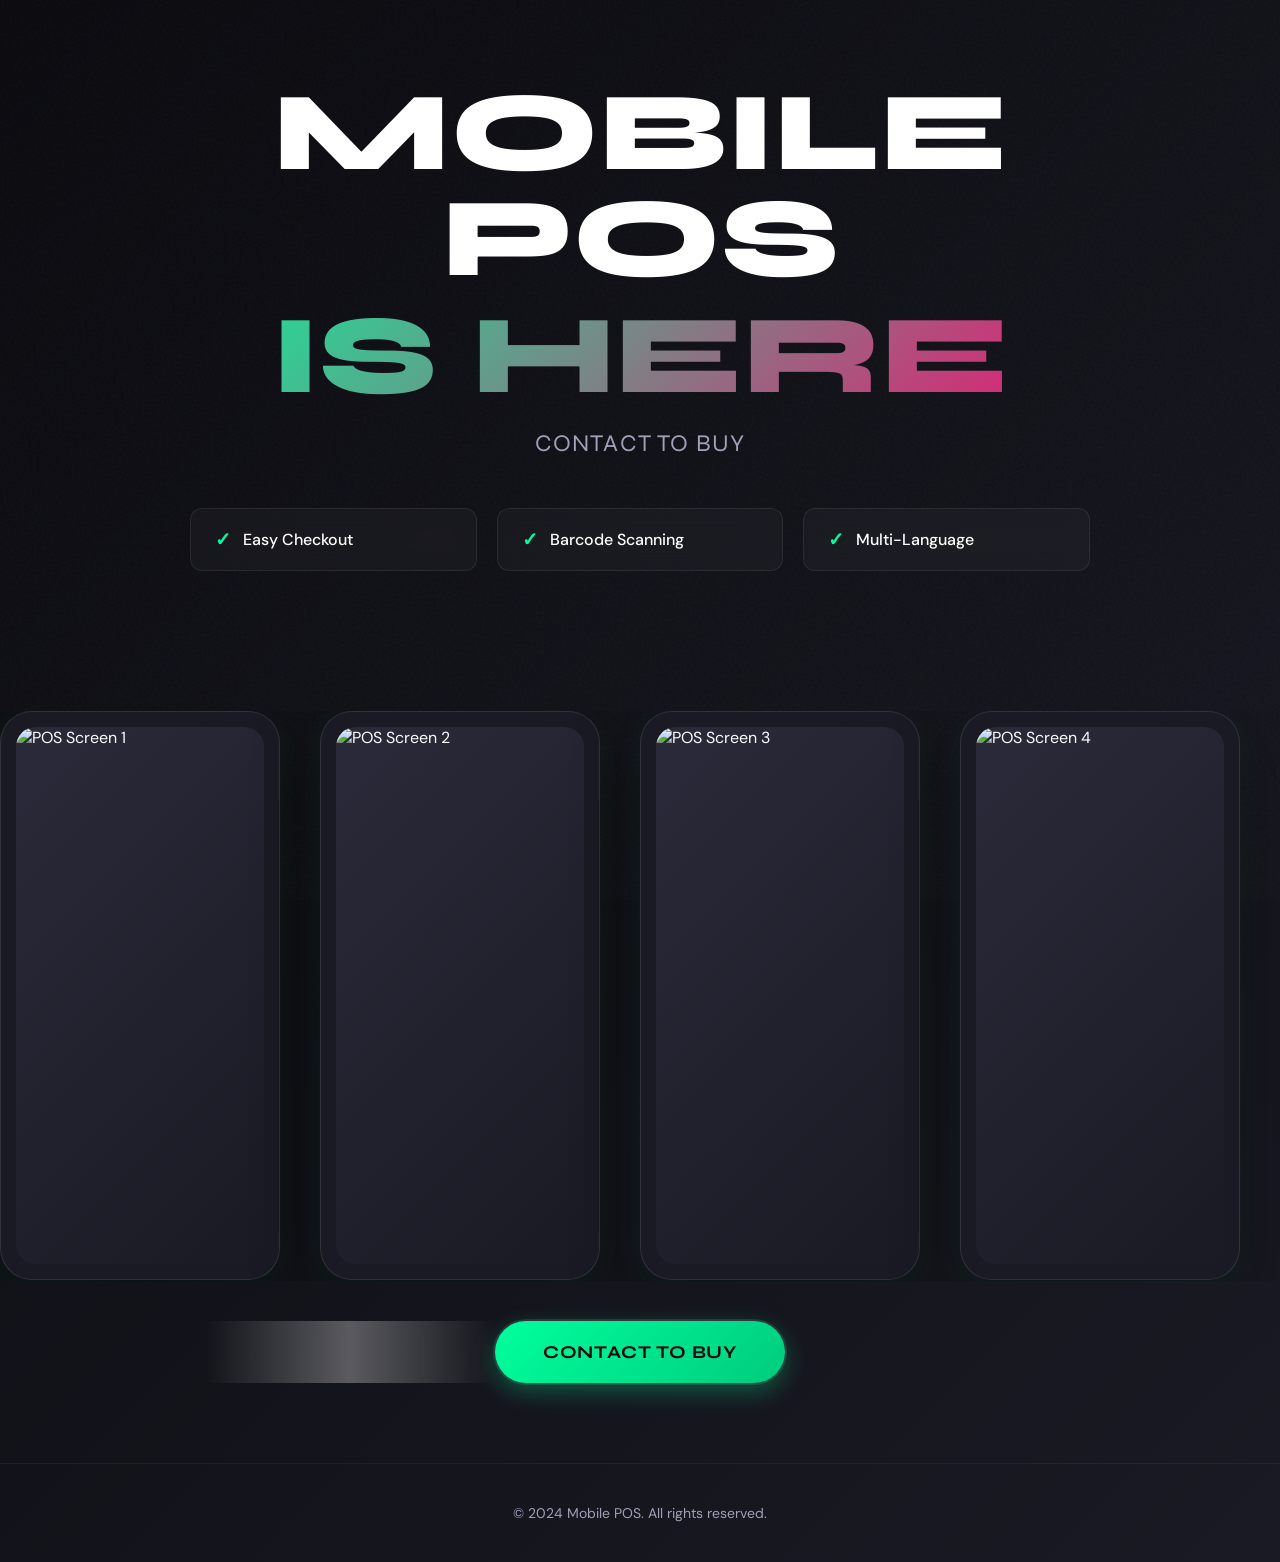
==== index.html @ afa63690 "Add files via upload" ====
<!DOCTYPE html>
<html lang="en">
<head>
    <meta charset="UTF-8">
    <meta name="viewport" content="width=device-width, initial-scale=1.0">
    <title>Mobile POS - Point of Sale Solution</title>
    <link rel="stylesheet" href="style.css">
    <link rel="preconnect" href="https://fonts.googleapis.com">
    <link rel="preconnect" href="https://fonts.gstatic.com" crossorigin>
    <link href="https://fonts.googleapis.com/css2?family=Syne:wght@400;600;700;800&family=DM+Sans:wght@400;500;700&display=swap" rel="stylesheet">
</head>
<body>
    <div class="grain-overlay"></div>
    
    <header class="header">
        <div class="container">
            <h1 class="title">
                <span class="title-line">MOBILE POS</span>
                <span class="title-line title-highlight">IS HERE</span>
            </h1>
            <p class="subtitle">Contact to buy</p>
            
            <ul class="features">
                <li class="feature-item">
                    <span class="feature-icon">✓</span>
                    <span class="feature-text">Easy Checkout</span>
                </li>
                <li class="feature-item">
                    <span class="feature-icon">✓</span>
                    <span class="feature-text">Barcode Scanning</span>
                </li>
                <li class="feature-item">
                    <span class="feature-icon">✓</span>
                    <span class="feature-text">Multi-Language</span>
                </li>
            </ul>
        </div>
    </header>

    <section class="carousel-section">
        <div class="carousel-container">
            <div class="carousel-track" id="carouselTrack">
                <!-- Screens will be duplicated for infinite loop -->
                <div class="screen-wrapper">
                    <div class="screen-card">
                        <img src="assets/screen1.jpeg" alt="POS Screen 1" class="screen-image">
                    </div>
                </div>
                <div class="screen-wrapper">
                    <div class="screen-card">
                        <img src="assets/screen2.jpeg" alt="POS Screen 2" class="screen-image">
                    </div>
                </div>
                <div class="screen-wrapper">
                    <div class="screen-card">
                        <img src="assets/screen3.jpeg" alt="POS Screen 3" class="screen-image">
                    </div>
                </div>
                <div class="screen-wrapper">
                    <div class="screen-card">
                        <img src="assets/screen4.jpeg" alt="POS Screen 4" class="screen-image">
                    </div>
                </div>
                <!-- Duplicated screens for seamless loop -->
                <div class="screen-wrapper">
                    <div class="screen-card">
                        <img src="assets/screen5.jpeg" alt="POS Screen 5" class="screen-image">
                    </div>
                </div>
                <div class="screen-wrapper">
                    <div class="screen-card">
                        <img src="assets/screen6.jpeg" alt="POS Screen 6" class="screen-image">
                    </div>
                </div>
                <div class="screen-wrapper">
                    <div class="screen-card">
                        <img src="assets/screen7.jpeg" alt="POS Screen 7" class="screen-image">
                    </div>
                </div>
                <div class="screen-wrapper">
                    <div class="screen-card">
                        <img src="assets/screen8.jpeg" alt="POS Screen 8" class="screen-image">
                    </div>
                </div>
		<div class="screen-wrapper">
                    <div class="screen-card">
                        <img src="assets/screen9.jpeg" alt="POS Screen 9" class="screen-image">
                    </div>
                </div>
            </div>
        </div>

        <div class="cta-wrapper">
            <a 
    class="cta-button" 
    href="https://wa.me/923157692998" 
    target="_blank" 
    rel="noopener noreferrer"
>
    Contact to Buy
</a>
        </div>
    </section>

    <footer class="footer">
        <div class="container">
            <p>© 2024 Mobile POS. All rights reserved.</p>
        </div>
    </footer>

    <script src="script.js"></script>
</body>
</html>
---- style.css ----
:root {
    --color-bg: #0a0a0f;
    --color-surface: #1a1a24;
    --color-primary: #00ff9d;
    --color-text: #ffffff;
    --color-text-muted: #a0a0b8;
    --color-accent: #ff006e;
    --font-display: 'Syne', sans-serif;
    --font-body: 'DM Sans', sans-serif;
    --shadow-glow: 0 0 40px rgba(0, 255, 157, 0.15);
    --shadow-card: 0 20px 60px rgba(0, 0, 0, 0.5);
}

* {
    margin: 0;
    padding: 0;
    box-sizing: border-box;
}

body {
    font-family: var(--font-body);
    background: linear-gradient(135deg, #0a0a0f 0%, #1a1a24 100%);
    color: var(--color-text);
    min-height: 100vh;
    overflow-x: hidden;
    position: relative;
    display: flex;
    flex-direction: column;
}

/* Grain texture overlay */
.grain-overlay {
    position: fixed;
    top: 0;
    left: 0;
    width: 100%;
    height: 100%;
    background-image: url("data:image/svg+xml,%3Csvg viewBox='0 0 400 400' xmlns='http://www.w3.org/2000/svg'%3E%3Cfilter id='noiseFilter'%3E%3CfeTurbulence type='fractalNoise' baseFrequency='0.9' numOctaves='4' stitchTiles='stitch'/%3E%3C/filter%3E%3Crect width='100%25' height='100%25' filter='url(%23noiseFilter)' opacity='0.05'/%3E%3C/svg%3E");
    pointer-events: none;
    opacity: 0.6;
    z-index: 1;
}

.container {
    max-width: 1200px;
    margin: 0 auto;
    padding: 0 20px;
    position: relative;
    z-index: 2;
}

/* Header Section */
.header {
    padding: 80px 0 60px;
    text-align: center;
    animation: fadeInDown 1s ease-out;
}

.title {
    font-family: var(--font-display);
    font-size: clamp(3rem, 12vw, 7rem);
    font-weight: 800;
    line-height: 0.95;
    margin-bottom: 20px;
    display: flex;
    flex-direction: column;
    gap: 10px;
}

.title-line {
    display: block;
    animation: slideInLeft 0.8s ease-out backwards;
}

.title-line:nth-child(1) {
    animation-delay: 0.2s;
}

.title-line:nth-child(2) {
    animation-delay: 0.4s;
}

.title-highlight {
    background: linear-gradient(135deg, var(--color-primary) 0%, var(--color-accent) 100%);
    -webkit-background-clip: text;
    -webkit-text-fill-color: transparent;
    background-clip: text;
    position: relative;
}

.subtitle {
    font-family: var(--font-display);
    font-size: clamp(1rem, 3vw, 1.5rem);
    color: var(--color-text-muted);
    margin-bottom: 50px;
    letter-spacing: 0.05em;
    text-transform: uppercase;
    animation: fadeIn 1s ease-out 0.6s backwards;
}

/* Features List */
.features {
    list-style: none;
    display: grid;
    grid-template-columns: repeat(auto-fit, minmax(200px, 1fr));
    gap: 20px;
    max-width: 900px;
    margin: 0 auto;
    animation: fadeInUp 1s ease-out 0.8s backwards;
}

.feature-item {
    display: flex;
    align-items: center;
    gap: 12px;
    padding: 18px 24px;
    background: rgba(255, 255, 255, 0.03);
    border: 1px solid rgba(255, 255, 255, 0.08);
    border-radius: 12px;
    transition: all 0.3s ease;
    backdrop-filter: blur(10px);
}

.feature-item:hover {
    background: rgba(0, 255, 157, 0.05);
    border-color: var(--color-primary);
    transform: translateY(-2px);
    box-shadow: 0 8px 20px rgba(0, 255, 157, 0.1);
}

.feature-icon {
    color: var(--color-primary);
    font-size: 1.2rem;
    font-weight: bold;
    flex-shrink: 0;
}

.feature-text {
    font-size: 1rem;
    font-weight: 500;
    color: var(--color-text);
}

/* Carousel Section */
.carousel-section {
    padding: 80px 0 100px;
    position: relative;
    z-index: 2;
    flex: 1;
}

.carousel-container {
    overflow: hidden;
    position: relative;
    margin-bottom: 60px;
}

.carousel-track {
    display: flex;
    gap: 40px;
    animation: scrollCarousel 20s linear infinite;
    will-change: transform;
}

.carousel-track:hover {
    animation-play-state: paused;
}

@keyframes scrollCarousel {
    0% {
        transform: translateX(0);
    }
    100% {
        transform: translateX(calc(-1 * (280px + 40px) * 4));
    }
}

.screen-wrapper {
    flex-shrink: 0;
    width: 280px;
    perspective: 1000px;
}

.screen-card {
    position: relative;
    background: #1a1a24;
    border-radius: 32px;
    padding: 16px;
    box-shadow: 
        var(--shadow-card),
        0 0 0 1px rgba(255, 255, 255, 0.1) inset,
        0 8px 32px rgba(0, 255, 157, 0.1);
    transition: transform 0.4s ease, box-shadow 0.4s ease;
    animation: float 6s ease-in-out infinite;
}

.screen-wrapper:nth-child(2n) .screen-card {
    animation-delay: -2s;
}

.screen-wrapper:nth-child(3n) .screen-card {
    animation-delay: -4s;
}

@keyframes float {
    0%, 100% {
        transform: translateY(0px) rotateY(0deg);
    }
    50% {
        transform: translateY(-10px) rotateY(2deg);
    }
}

.screen-card:hover {
    transform: translateY(-8px) scale(1.02);
    box-shadow: 
        0 30px 80px rgba(0, 0, 0, 0.6),
        0 0 0 1px rgba(255, 255, 255, 0.15) inset,
        0 12px 48px rgba(0, 255, 157, 0.2);
}

.screen-image {
    width: 100%;
    height: auto;
    aspect-ratio: 9 / 19.5;
    object-fit: cover;
    border-radius: 20px;
    background: linear-gradient(135deg, #2a2a3a 0%, #1a1a24 100%);
    display: block;
}

/* CTA Button */
.cta-wrapper {
    text-align: center;
    animation: fadeInUp 1.2s ease-out 1s backwards;
}

.cta-button {
    font-family: var(--font-display);
    font-size: 1.125rem;
    font-weight: 700;
    padding: 20px 48px;
    background: linear-gradient(135deg, var(--color-primary) 0%, #00cc7e 100%);
    color: var(--color-bg);
    border: none;
    border-radius: 50px;
    cursor: pointer;
    transition: all 0.3s ease;
    text-transform: uppercase;
    letter-spacing: 0.05em;
    box-shadow: 
        0 8px 24px rgba(0, 255, 157, 0.3),
        0 0 0 2px rgba(255, 255, 255, 0.1);
    position: relative;
    overflow: hidden;
text-decoration:none;
}

.cta-button::before {
    content: '';
    position: absolute;
    top: 0;
    left: -100%;
    width: 100%;
    height: 100%;
    background: linear-gradient(90deg, transparent, rgba(255, 255, 255, 0.3), transparent);
    transition: left 0.5s ease;
}

.cta-button:hover::before {
    left: 100%;
}

.cta-button:hover {
    transform: translateY(-3px) scale(1.05);
    box-shadow: 
        0 12px 32px rgba(0, 255, 157, 0.4),
        0 0 0 3px rgba(255, 255, 255, 0.15);
}

.cta-button:active {
    transform: translateY(-1px) scale(1.02);
}

/* Footer */
.footer {
    padding: 40px 0;
    text-align: center;
    border-top: 1px solid rgba(255, 255, 255, 0.05);
    position: relative;
    z-index: 2;
}

.footer p {
    color: var(--color-text-muted);
    font-size: 0.875rem;
}

/* Animations */
@keyframes fadeInDown {
    from {
        opacity: 0;
        transform: translateY(-30px);
    }
    to {
        opacity: 1;
        transform: translateY(0);
    }
}

@keyframes fadeIn {
    from {
        opacity: 0;
    }
    to {
        opacity: 1;
    }
}

@keyframes fadeInUp {
    from {
        opacity: 0;
        transform: translateY(30px);
    }
    to {
        opacity: 1;
        transform: translateY(0);
    }
}

@keyframes slideInLeft {
    from {
        opacity: 0;
        transform: translateX(-50px);
    }
    to {
        opacity: 1;
        transform: translateX(0);
    }
}

/* Responsive Design */
@media (max-width: 768px) {
    .header {
        padding: 60px 0 40px;
    }

    .title {
        font-size: clamp(2.5rem, 10vw, 4rem);
    }

    .features {
        grid-template-columns: 1fr;
        gap: 12px;
    }

    .feature-item {
        padding: 14px 18px;
    }

    .carousel-section {
        padding: 60px 0 80px;
    }

    .carousel-track {
        gap: 30px;
    }

    .screen-wrapper {
        width: 220px;
    }

    @keyframes scrollCarousel {
        0% {
            transform: translateX(0);
        }
        100% {
            transform: translateX(calc(-1 * (220px + 30px) * 4));
        }
    }

    .cta-button {
        font-size: 1rem;
        padding: 16px 40px;
    }
}

@media (max-width: 480px) {
    .screen-wrapper {
        width: 200px;
    }

    @keyframes scrollCarousel {
        0% {
            transform: translateX(0);
        }
        100% {
            transform: translateX(calc(-1 * (200px + 30px) * 4));
        }
    }
}

/* Touch device optimization */
@media (hover: none) and (pointer: coarse) {
    .carousel-track:active {
        animation-play-state: paused;
    }
    
    .screen-card:active {
        transform: scale(0.98);
    }
}
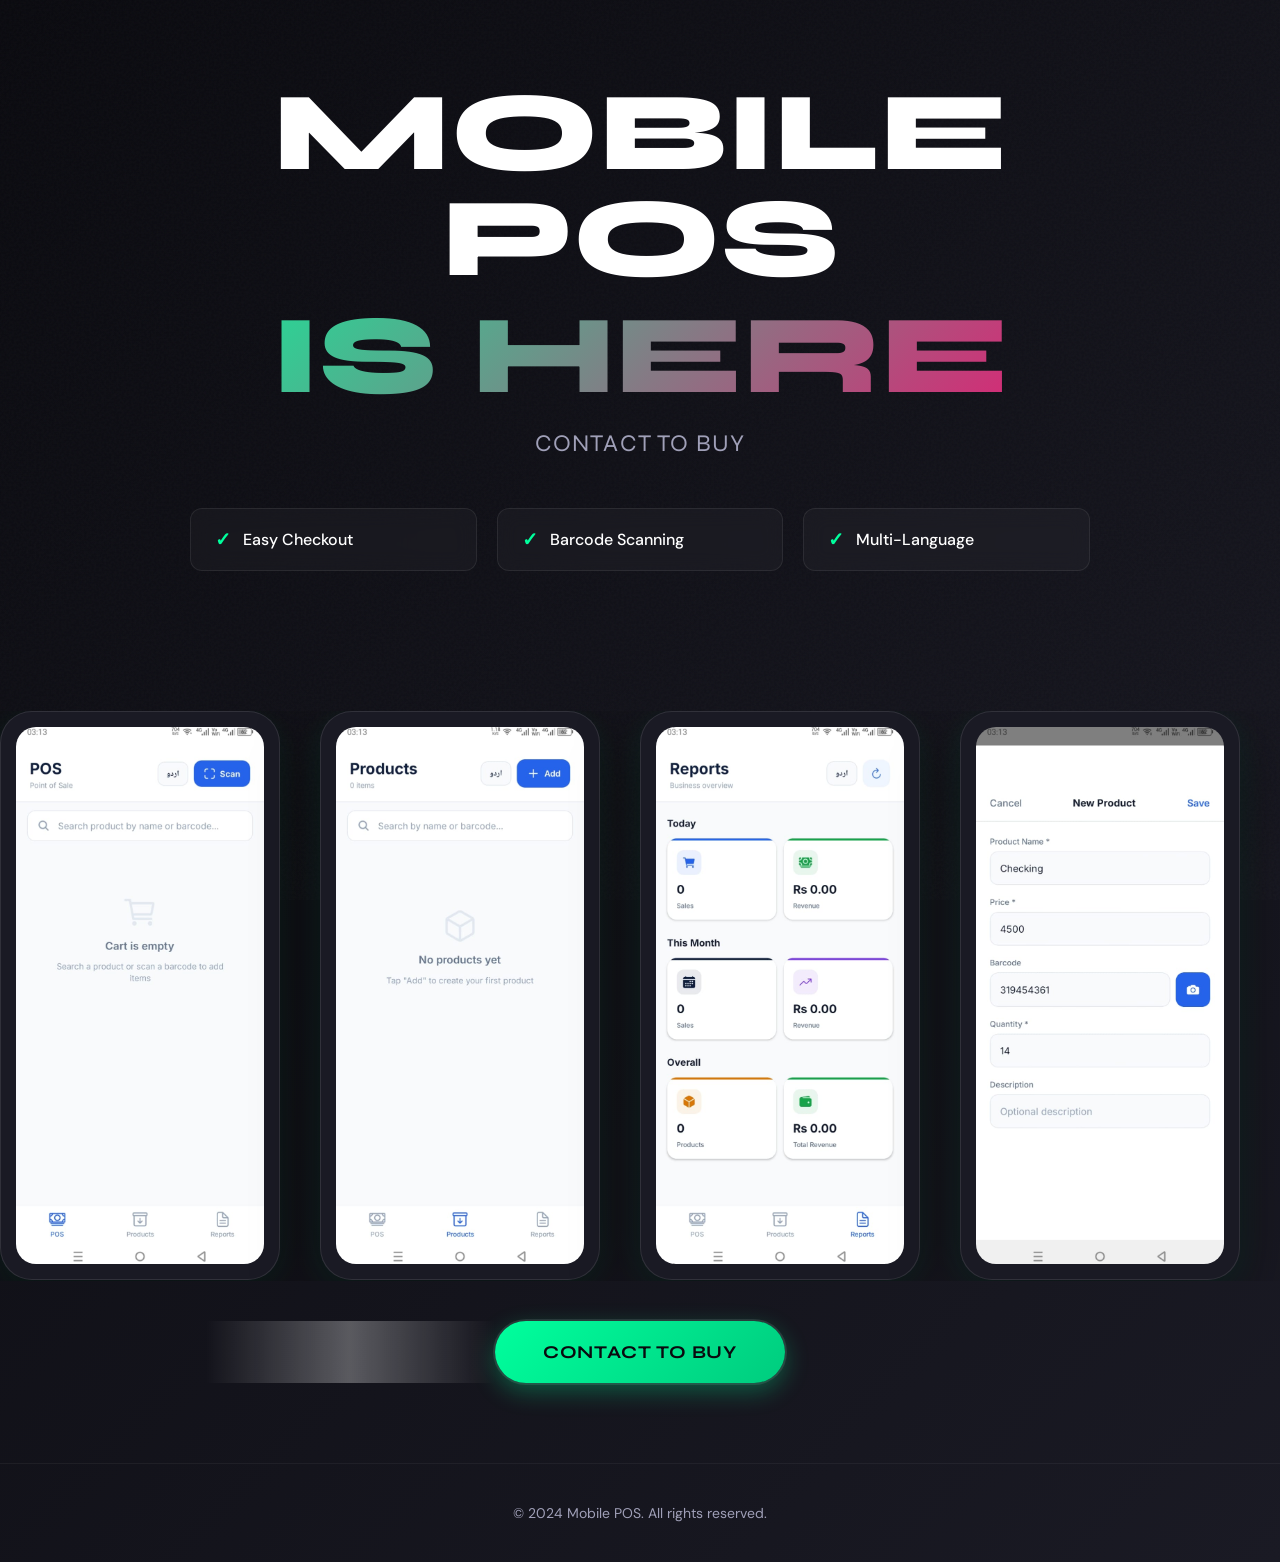
==== commit c70f9ebd: "Update index.html" ====
--- a/index.html
+++ b/index.html
@@ -3,7 +3,42 @@
 <head>
     <meta charset="UTF-8">
     <meta name="viewport" content="width=device-width, initial-scale=1.0">
-    <title>Mobile POS - Point of Sale Solution</title>
+    <!-- Title -->
+  <title>Mobile POS - Point of Sale Solution</title>
+
+  <!-- Meta Description -->
+  <meta name="description" content="Mobile POS is a feature-rich mobile point of sale solution. Manage inventory, track sales, and complete transactions seamlessly on your smartphone or tablet.">
+
+  <!-- Meta Keywords -->
+  <meta name="keywords" content="mobile pos, point of sale app, inventory management, sales tracking, retail pos, small business pos, mobile payments, pos software, shop management, digital cash register">
+
+  <!-- Author -->
+  <meta name="author" content="Mobile POS Team">
+
+  <!-- Robots -->
+  <meta name="robots" content="index, follow">
+
+  <!-- Open Graph / Facebook -->
+  <meta property="og:type" content="website">
+  <meta property="og:title" content="Mobile POS - Point of Sale Solution">
+  <meta property="og:description" content="Manage your shop effortlessly with Mobile POS. Track sales, manage inventory, and accept payments on your mobile device.">
+  <meta property="og:url" content="https://ash-techs.github.io/mobile-pos/">
+  <meta property="og:image" content="https://ash-techs.github.io/mobile-pos/assets/og-image.png">
+  <meta property="og:site_name" content="Mobile POS">
+
+  <!-- Twitter Card -->
+  <meta name="twitter:card" content="summary_large_image">
+  <meta name="twitter:title" content="Mobile POS - Point of Sale Solution">
+  <meta name="twitter:description" content="Seamless mobile POS solution for retail and small businesses. Track sales, manage inventory, and accept payments.">
+  <meta name="twitter:image" content="https://ash-techs.github.io/mobile-pos/assets/og-image.png">
+  <meta name="twitter:site" content="@MobilePOS">
+
+  <!-- Favicon (PNG) -->
+  <link rel="icon" href="https://ash-techs.github.io/mobile-pos/assets/favicon.png" type="image/png">
+
+  <!-- Canonical URL -->
+  <link rel="canonical" href="https://ash-techs.github.io/mobile-pos/">
+	
     <link rel="stylesheet" href="style.css">
     <link rel="preconnect" href="https://fonts.googleapis.com">
     <link rel="preconnect" href="https://fonts.gstatic.com" crossorigin>
@@ -43,48 +78,48 @@
                 <!-- Screens will be duplicated for infinite loop -->
                 <div class="screen-wrapper">
                     <div class="screen-card">
-                        <img src="assets/screen1.jpeg" alt="POS Screen 1" class="screen-image">
+                        <img src="assets/Screen1.jpeg" alt="POS Screen 1" class="screen-image">
                     </div>
                 </div>
                 <div class="screen-wrapper">
                     <div class="screen-card">
-                        <img src="assets/screen2.jpeg" alt="POS Screen 2" class="screen-image">
+                        <img src="assets/Screen2.jpeg" alt="POS Screen 2" class="screen-image">
                     </div>
                 </div>
                 <div class="screen-wrapper">
                     <div class="screen-card">
-                        <img src="assets/screen3.jpeg" alt="POS Screen 3" class="screen-image">
+                        <img src="assets/Screen3.jpeg" alt="POS Screen 3" class="screen-image">
                     </div>
                 </div>
                 <div class="screen-wrapper">
                     <div class="screen-card">
-                        <img src="assets/screen4.jpeg" alt="POS Screen 4" class="screen-image">
+                        <img src="assets/Screen4.jpeg" alt="POS Screen 4" class="screen-image">
                     </div>
                 </div>
                 <!-- Duplicated screens for seamless loop -->
                 <div class="screen-wrapper">
                     <div class="screen-card">
-                        <img src="assets/screen5.jpeg" alt="POS Screen 5" class="screen-image">
+                        <img src="assets/Screen5.jpeg" alt="POS Screen 5" class="screen-image">
                     </div>
                 </div>
                 <div class="screen-wrapper">
                     <div class="screen-card">
-                        <img src="assets/screen6.jpeg" alt="POS Screen 6" class="screen-image">
+                        <img src="assets/Screen6.jpeg" alt="POS Screen 6" class="screen-image">
                     </div>
                 </div>
                 <div class="screen-wrapper">
                     <div class="screen-card">
-                        <img src="assets/screen7.jpeg" alt="POS Screen 7" class="screen-image">
+                        <img src="assets/Screen7.jpeg" alt="POS Screen 7" class="screen-image">
                     </div>
                 </div>
                 <div class="screen-wrapper">
                     <div class="screen-card">
-                        <img src="assets/screen8.jpeg" alt="POS Screen 8" class="screen-image">
+                        <img src="assets/Screen8.jpeg" alt="POS Screen 8" class="screen-image">
                     </div>
                 </div>
 		<div class="screen-wrapper">
                     <div class="screen-card">
-                        <img src="assets/screen9.jpeg" alt="POS Screen 9" class="screen-image">
+                        <img src="assets/Screen9.jpeg" alt="POS Screen 9" class="screen-image">
                     </div>
                 </div>
             </div>
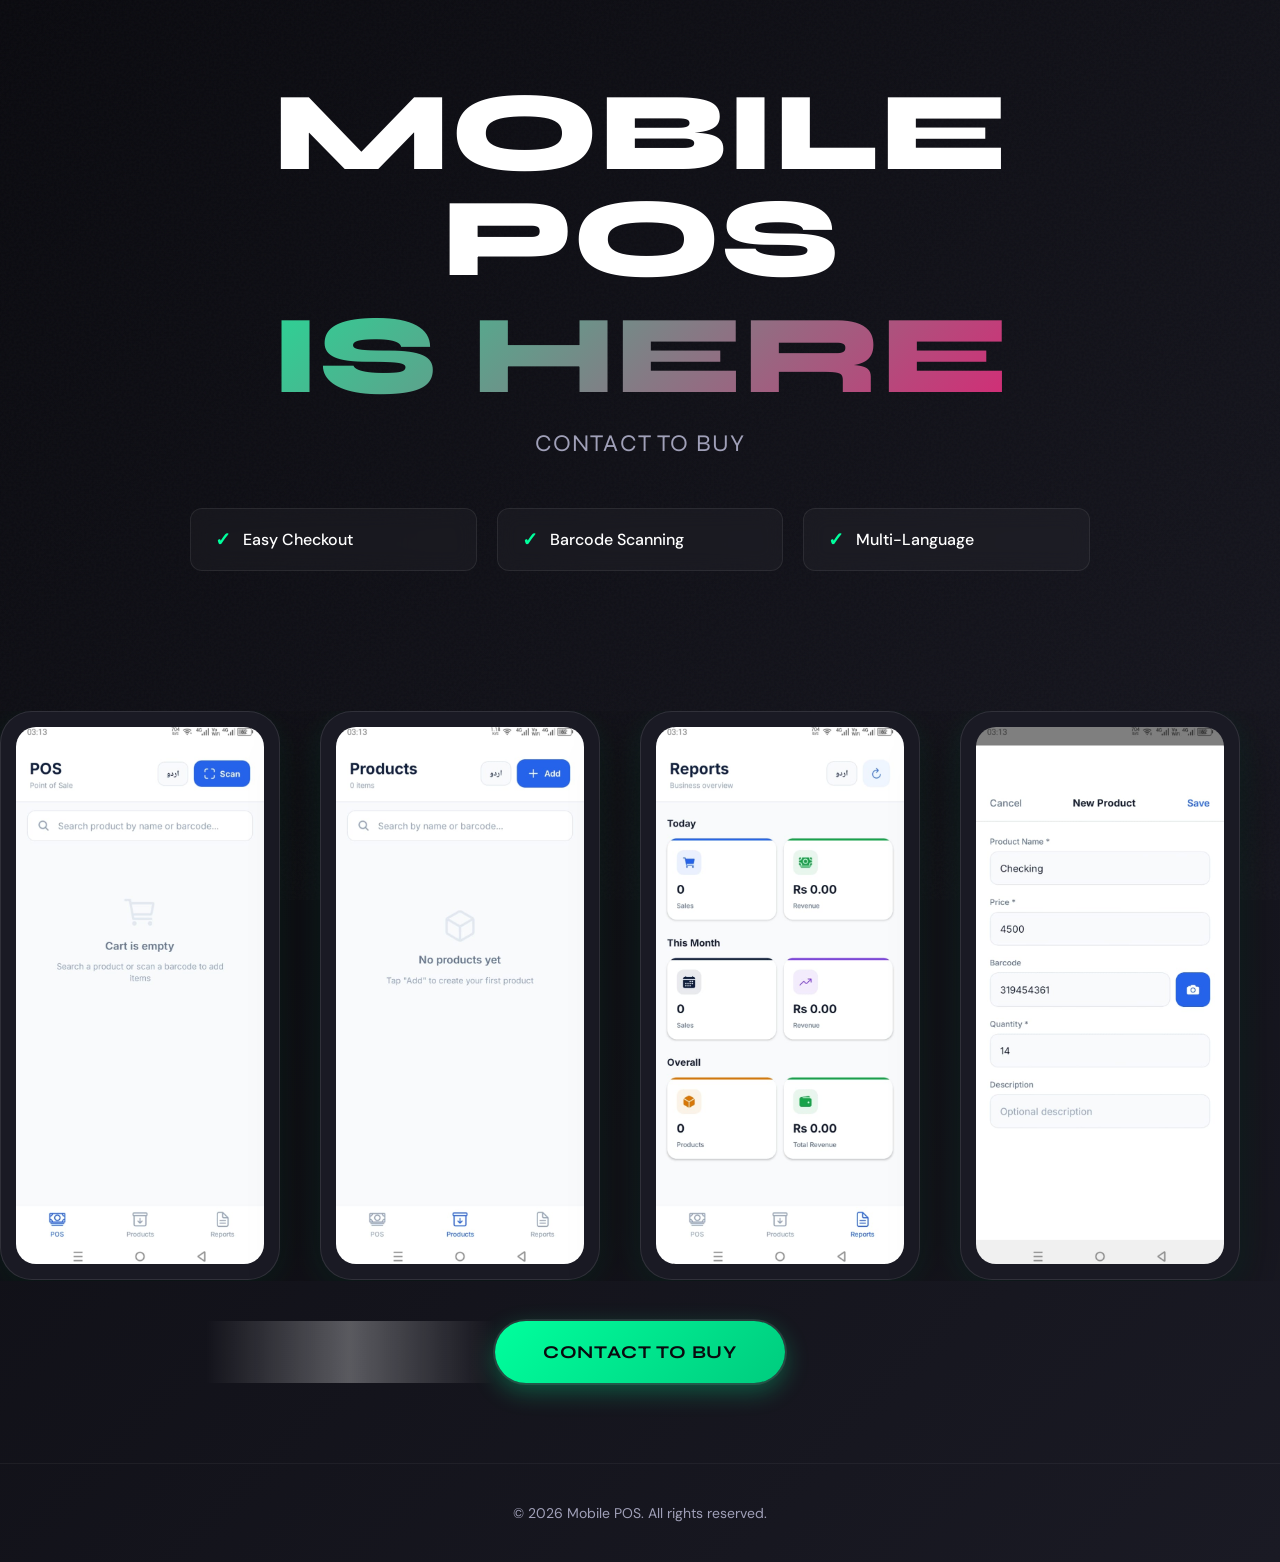
==== commit 06770bc4: "Update index.html" ====
--- a/index.html
+++ b/index.html
@@ -139,7 +139,7 @@
 
     <footer class="footer">
         <div class="container">
-            <p>© 2024 Mobile POS. All rights reserved.</p>
+            <p>© 2026 Mobile POS. All rights reserved.</p>
         </div>
     </footer>
 
